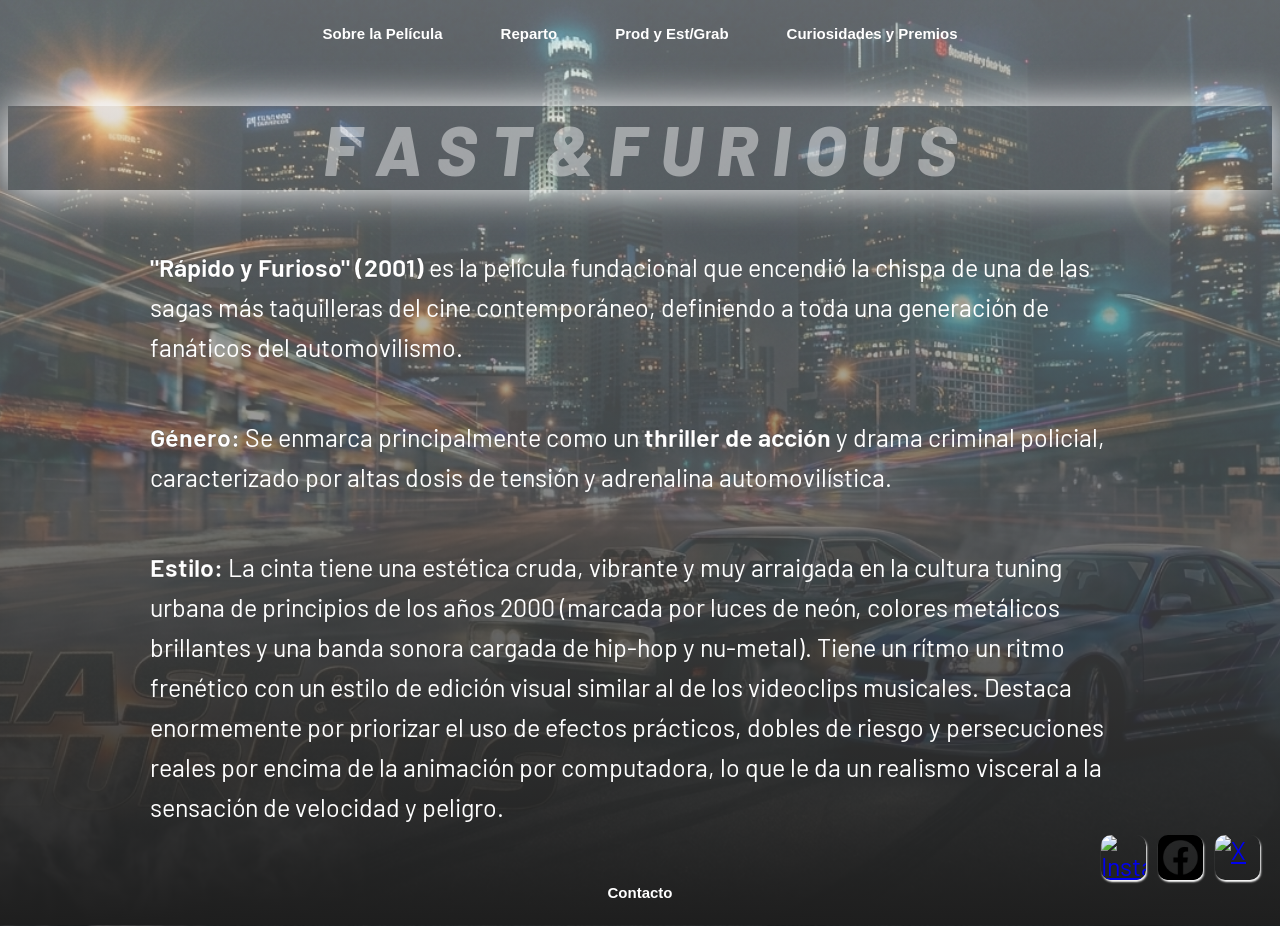
==== index.html @ feaf2897 "Primer carga con actualizaciones" ====
<!DOCTYPE html>
<html lang="en">

<head>
    <meta charset="UTF-8">
    <meta name="viewport" content="width=device-width, initial-scale=1.0">
    <title>HOME</title>
    <link href="https://fonts.googleapis.com/css2?family=Barlow:ital,wght@0,400;0,600;0,800;1,800&display=swap" rel="stylesheet">
    <link rel="stylesheet" href="./style.css">
    <link rel="icon" href="./gear-favicon.png">


</head>

<body>
    <header>
        <nav>
            <a href="./SOBRE-LA-PELICULA/sobrelapelicula.html" class="btn-menu">Sobre la Película</a>
            <a href="./REPARTO/reparto.html" class="btn-menu">Reparto</a>
            <a href="./PRODUCCION-Y-ESTUDIO-DE-GRABACION/produccionyestudiodegrabacion.html" class="btn-menu">Prod y Est/Grab</a>
            <a href="./CURIOSIDADES-Y-PREMIOS/curiosidadesypremios.html" class="btn-menu">Curiosidades y Premios</a>
        </nav>

    </header>
     <h1 id="tituloHome">F A S T & F U R I O U S</h1>
    <main>

        <section>
           
            <p>
                <span><strong>"Rápido y Furioso" (2001)</strong></span> es la película fundacional que encendió la
                chispa de una de
                las sagas más taquilleras del cine contemporáneo, definiendo a toda una generación de fanáticos del
                automovilismo.
            </p>
        </section>
        <section>
            <p>
                <span><strong>Género:</strong></span> Se enmarca principalmente como un <span><strong>thriller de
                        acción</strong></span> y drama
                criminal policial, caracterizado
                por altas dosis de tensión y adrenalina automovilística.
            </p>
        </section>
        <section>
            <p>
                <span><strong>Estilo:</strong></span> La cinta tiene una estética cruda, vibrante y muy arraigada en la
                cultura
                tuning urbana de
                principios de los años 2000 (marcada por luces de neón, colores metálicos brillantes y una banda sonora
                cargada de hip-hop y nu-metal).
                Tiene un rítmo un ritmo frenético con un estilo de
                edición visual similar al de los videoclips musicales. Destaca enormemente por priorizar el uso de
                efectos
                prácticos, dobles de riesgo y persecuciones reales por encima de la animación por computadora, lo que le
                da
                un realismo visceral a la sensación de velocidad y peligro.
            </p>
        </section>

    </main>
    
            <footer>
                <div class="mis-redes-derecha">
    <a href="https://www.instagram.com/thefastsaga" target="_blank" class="link-red">
        <img src="./CONTACTO/IMAGENES-CONTACTO/contacto-boton-instagram.png" alt="Instagram">
    </a>
    <a href="https://www.facebook.com/TheFastSaga/" target="_blank" class="link-red">
        <img src="./CONTACTO/IMAGENES-CONTACTO/contacto-boton-facebook.png" alt="Facebook">
    </a>
    <a href="https://x.com/TheFastSaga" target="_blank" class="link-red">
        <img src="./CONTACTO/IMAGENES-CONTACTO/contacto-boton-X.png" alt="X">
    </a>
</div>
    <a href="./CONTACTO/contacto.html" class="btn-menu" target="_blank">Contacto</a>
</footer>

</body>

</html>
---- style.css ----
* {
    font-family: 'Barlow', sans-serif;
    font-size: 25px;
}


 
 body {
   background-image:linear-gradient(rgba(255, 255, 255, 0.383), rgb(30, 30, 30)), url(./IMAGENES-HOME/imagen-fondo-de-home.png);
   background-size: cover;
   background-position: bottom;
   background-repeat: no-repeat;
   min-height: 100vh;
 }

 main{
    width: 1000px;
    margin: auto;
 }

 nav {
    display: flex;
    justify-content: center;    
}

  .btn-menu {
    display: inline-block; 
    padding: 12px 24px; 
    margin: 5px; 
    background-color: rgba(219, 133, 52, 0); 
    color: rgb(255, 255, 255);            
    text-decoration: none;
    font-family: 'Segoe UI', Tahoma, Geneva, Verdana, sans-serif;
    font-weight: bold;
    font-size: 15px;
    border-radius: 6px;       
    transition: all 0.6s ease-in-out;
}

.btn-menu:hover {
    background-color: rgba(255, 254, 254, 0.355); 
    cursor: pointer;           
    transform: scale(60%);
}

header {
   position: sticky;
   top: 0;


 }

 #tituloHome {
   font-weight: 800; font-style: italic; text-transform: uppercase;
   color: rgba(255, 255, 255, 0.438);
   box-shadow: 0 0 40px rgb(255, 255, 255);
   font-size: 70px;
   text-align: center;

 }


 p{
   color: rgb(255, 255, 255);
    border-radius: 10px;
    padding: 1%;
    border-right: 1px;
    margin-bottom: 3%;
    line-height: 1.6;
   }

   span{
 color: rgb(255, 255, 255);
     -webkit-text-stroke: 0.5px rgba(4, 3, 4, 0.439);


   }

   
.mis-redes-derecha {
    position: fixed;
    bottom: 20px;
    right: 20px;
    display: flex;
    flex-direction: row;
    gap: 12px;
    
}

.link-red {
    display: block;
    transition: transform 0.2s;
}
.link-red img {
    width: 45px;
    height: 45px;
    object-fit: cover;
    border-radius: 10px;
    display: block;
    box-shadow: 1px 2px 2px #ffffff;
}

.link-red:hover {
    transform: scale(1.5);
    cursor: pointer;
}

  
   

footer {
    display: flex;
    justify-content: center;

}
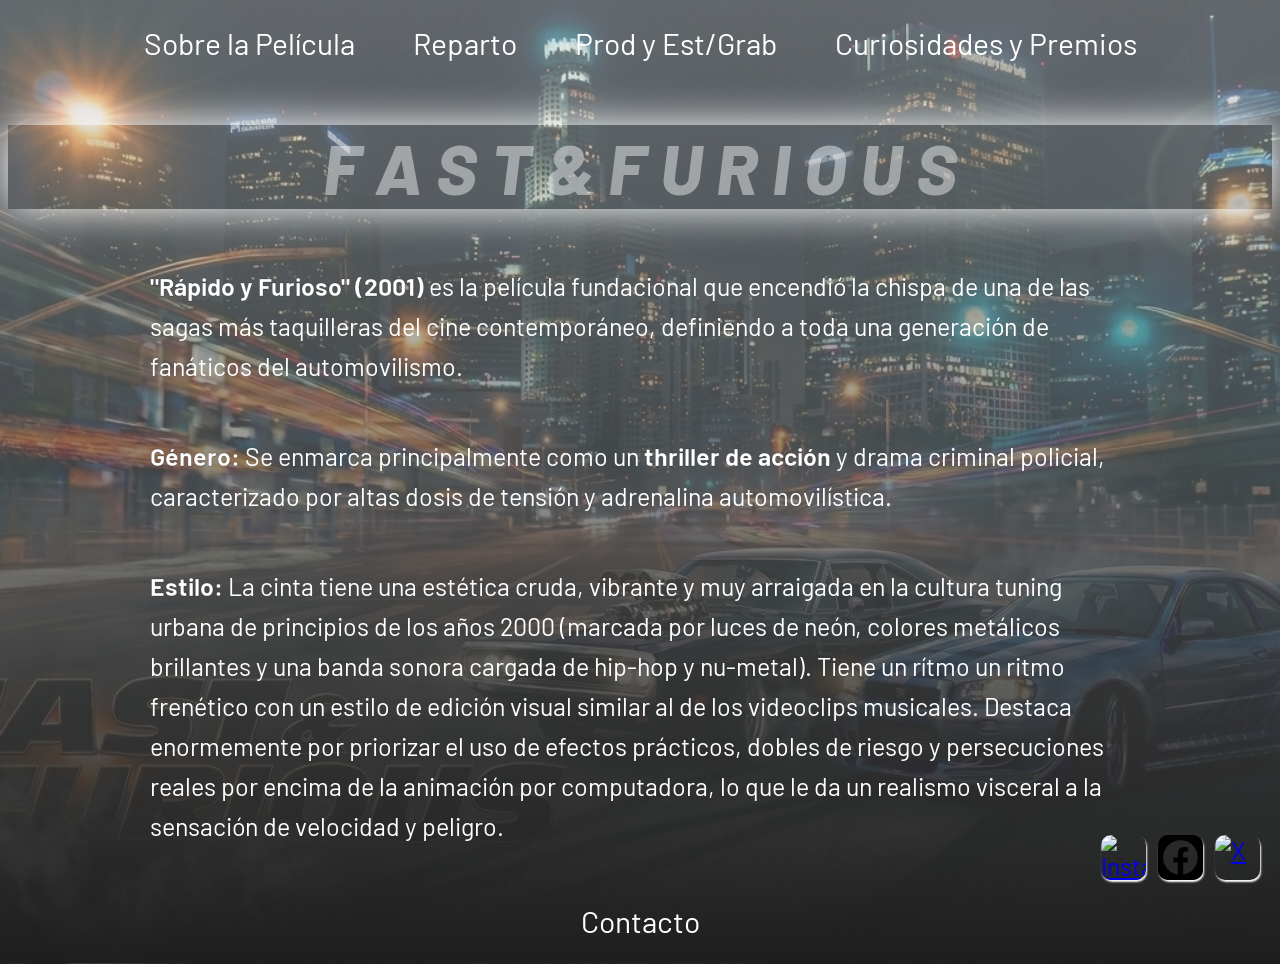
==== commit 2ccbc48b: "Limpieza css" ====
--- a/index.html
+++ b/index.html
@@ -7,7 +7,8 @@
     <title>HOME</title>
     <link href="https://fonts.googleapis.com/css2?family=Barlow:ital,wght@0,400;0,600;0,800;1,800&display=swap" rel="stylesheet">
     <link rel="stylesheet" href="./style.css">
-    <link rel="icon" href="./gear-favicon.png">
+     <link rel="icon" href="./favicon.png">
+    
 
 
 </head>
--- a/style.css
+++ b/style.css
@@ -25,16 +25,14 @@
 }
 
   .btn-menu {
-    display: inline-block; 
-    padding: 12px 24px; 
-    margin: 5px; 
-    background-color: rgba(219, 133, 52, 0); 
-    color: rgb(255, 255, 255);            
+    display: inline-block;
+    padding: 12px 24px;
+    margin: 5px;
+    background-color: rgba(219, 133, 52, 0);
+    color: rgb(255, 255, 255);
     text-decoration: none;
-    font-family: 'Segoe UI', Tahoma, Geneva, Verdana, sans-serif;
-    font-weight: bold;
-    font-size: 15px;
-    border-radius: 6px;       
+    font-size: 30px;
+    border-radius: 6px;
     transition: all 0.6s ease-in-out;
 }
 
@@ -113,4 +111,5 @@
     display: flex;
     justify-content: center;
 
+
 }
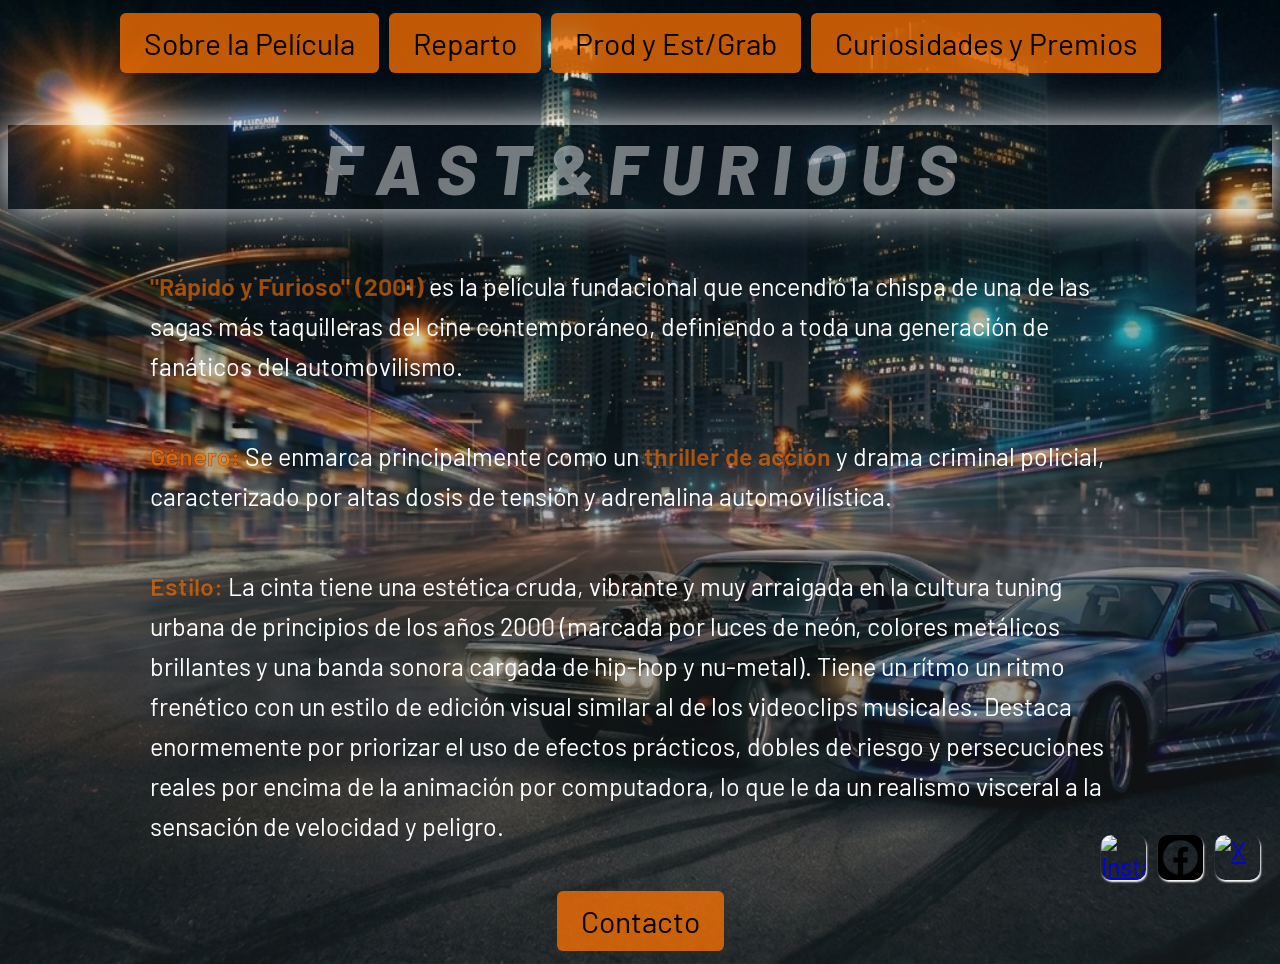
==== commit df18bbee: "Archivo con wire low" ====
--- a/index.html
+++ b/index.html
@@ -5,10 +5,11 @@
     <meta charset="UTF-8">
     <meta name="viewport" content="width=device-width, initial-scale=1.0">
     <title>HOME</title>
-    <link href="https://fonts.googleapis.com/css2?family=Barlow:ital,wght@0,400;0,600;0,800;1,800&display=swap" rel="stylesheet">
+    <link href="https://fonts.googleapis.com/css2?family=Barlow:ital,wght@0,400;0,600;0,800;1,800&display=swap"
+        rel="stylesheet">
     <link rel="stylesheet" href="./style.css">
-     <link rel="icon" href="./favicon.png">
-    
+    <link rel="icon" href="./favicon.png">
+
 
 
 </head>
@@ -18,16 +19,17 @@
         <nav>
             <a href="./SOBRE-LA-PELICULA/sobrelapelicula.html" class="btn-menu">Sobre la Película</a>
             <a href="./REPARTO/reparto.html" class="btn-menu">Reparto</a>
-            <a href="./PRODUCCION-Y-ESTUDIO-DE-GRABACION/produccionyestudiodegrabacion.html" class="btn-menu">Prod y Est/Grab</a>
+            <a href="./PRODUCCION-Y-ESTUDIO-DE-GRABACION/produccionyestudiodegrabacion.html" class="btn-menu">Prod y
+                Est/Grab</a>
             <a href="./CURIOSIDADES-Y-PREMIOS/curiosidadesypremios.html" class="btn-menu">Curiosidades y Premios</a>
         </nav>
 
     </header>
-     <h1 id="tituloHome">F A S T & F U R I O U S</h1>
+    <h1 id="tituloHome">F A S T & F U R I O U S</h1>
     <main>
 
         <section>
-           
+
             <p>
                 <span><strong>"Rápido y Furioso" (2001)</strong></span> es la película fundacional que encendió la
                 chispa de una de
@@ -60,21 +62,26 @@
         </section>
 
     </main>
-    
-            <footer>
-                <div class="mis-redes-derecha">
-    <a href="https://www.instagram.com/thefastsaga" target="_blank" class="link-red">
-        <img src="./CONTACTO/IMAGENES-CONTACTO/contacto-boton-instagram.png" alt="Instagram">
-    </a>
-    <a href="https://www.facebook.com/TheFastSaga/" target="_blank" class="link-red">
-        <img src="./CONTACTO/IMAGENES-CONTACTO/contacto-boton-facebook.png" alt="Facebook">
-    </a>
-    <a href="https://x.com/TheFastSaga" target="_blank" class="link-red">
-        <img src="./CONTACTO/IMAGENES-CONTACTO/contacto-boton-X.png" alt="X">
-    </a>
-</div>
-    <a href="./CONTACTO/contacto.html" class="btn-menu" target="_blank">Contacto</a>
-</footer>
+
+
+
+    <footer>
+        <div class="mis-redes-derecha">
+            <a href="https://www.instagram.com/thefastsaga" target="_blank" class="link-red">
+                <img src="./CONTACTO/IMAGENES-CONTACTO/contacto-boton-instagram.png" alt="Instagram">
+            </a>
+            <a href="https://www.facebook.com/TheFastSaga/" target="_blank" class="link-red">
+                <img src="./CONTACTO/IMAGENES-CONTACTO/contacto-boton-facebook.png" alt="Facebook">
+            </a>
+            <a href="https://x.com/TheFastSaga" target="_blank" class="link-red">
+                <img src="./CONTACTO/IMAGENES-CONTACTO/contacto-boton-X.png" alt="X">
+            </a>
+        </div>
+
+        <a href="./CONTACTO/contacto.html" class="btn-menu" target="_blank">Contacto</a>
+
+    </footer>
+
 
 </body>
 
--- a/style.css
+++ b/style.css
@@ -7,7 +7,7 @@
 
  
  body {
-   background-image:linear-gradient(rgba(255, 255, 255, 0.383), rgb(30, 30, 30)), url(./IMAGENES-HOME/imagen-fondo-de-home.png);
+   background-image:linear-gradient(rgba(255, 255, 255, 0), rgba(30, 30, 30, 0.575)), url(./IMAGENES-HOME/imagen-fondo-de-home.png);
    background-size: cover;
    background-position: bottom;
    background-repeat: no-repeat;
@@ -17,6 +17,7 @@
  main{
     width: 1000px;
     margin: auto;
+    text-align: left;
  }
 
  nav {
@@ -28,8 +29,8 @@
     display: inline-block;
     padding: 12px 24px;
     margin: 5px;
-    background-color: rgba(219, 133, 52, 0);
-    color: rgb(255, 255, 255);
+    background-color: rgba(255, 115, 0, 0.753);
+    color: rgb(0, 0, 0);
     text-decoration: none;
     font-size: 30px;
     border-radius: 6px;
@@ -37,9 +38,9 @@
 }
 
 .btn-menu:hover {
-    background-color: rgba(255, 254, 254, 0.355); 
+    background-color: rgb(255, 254, 254); 
     cursor: pointer;           
-    transform: scale(60%);
+    transform: scale(120%);
 }
 
 header {
@@ -69,7 +70,7 @@
    }
 
    span{
- color: rgb(255, 255, 255);
+ color: rgba(255, 115, 0, 0.603);
      -webkit-text-stroke: 0.5px rgba(4, 3, 4, 0.439);
 
 
@@ -110,6 +111,4 @@
 footer {
     display: flex;
     justify-content: center;
-
-
 }
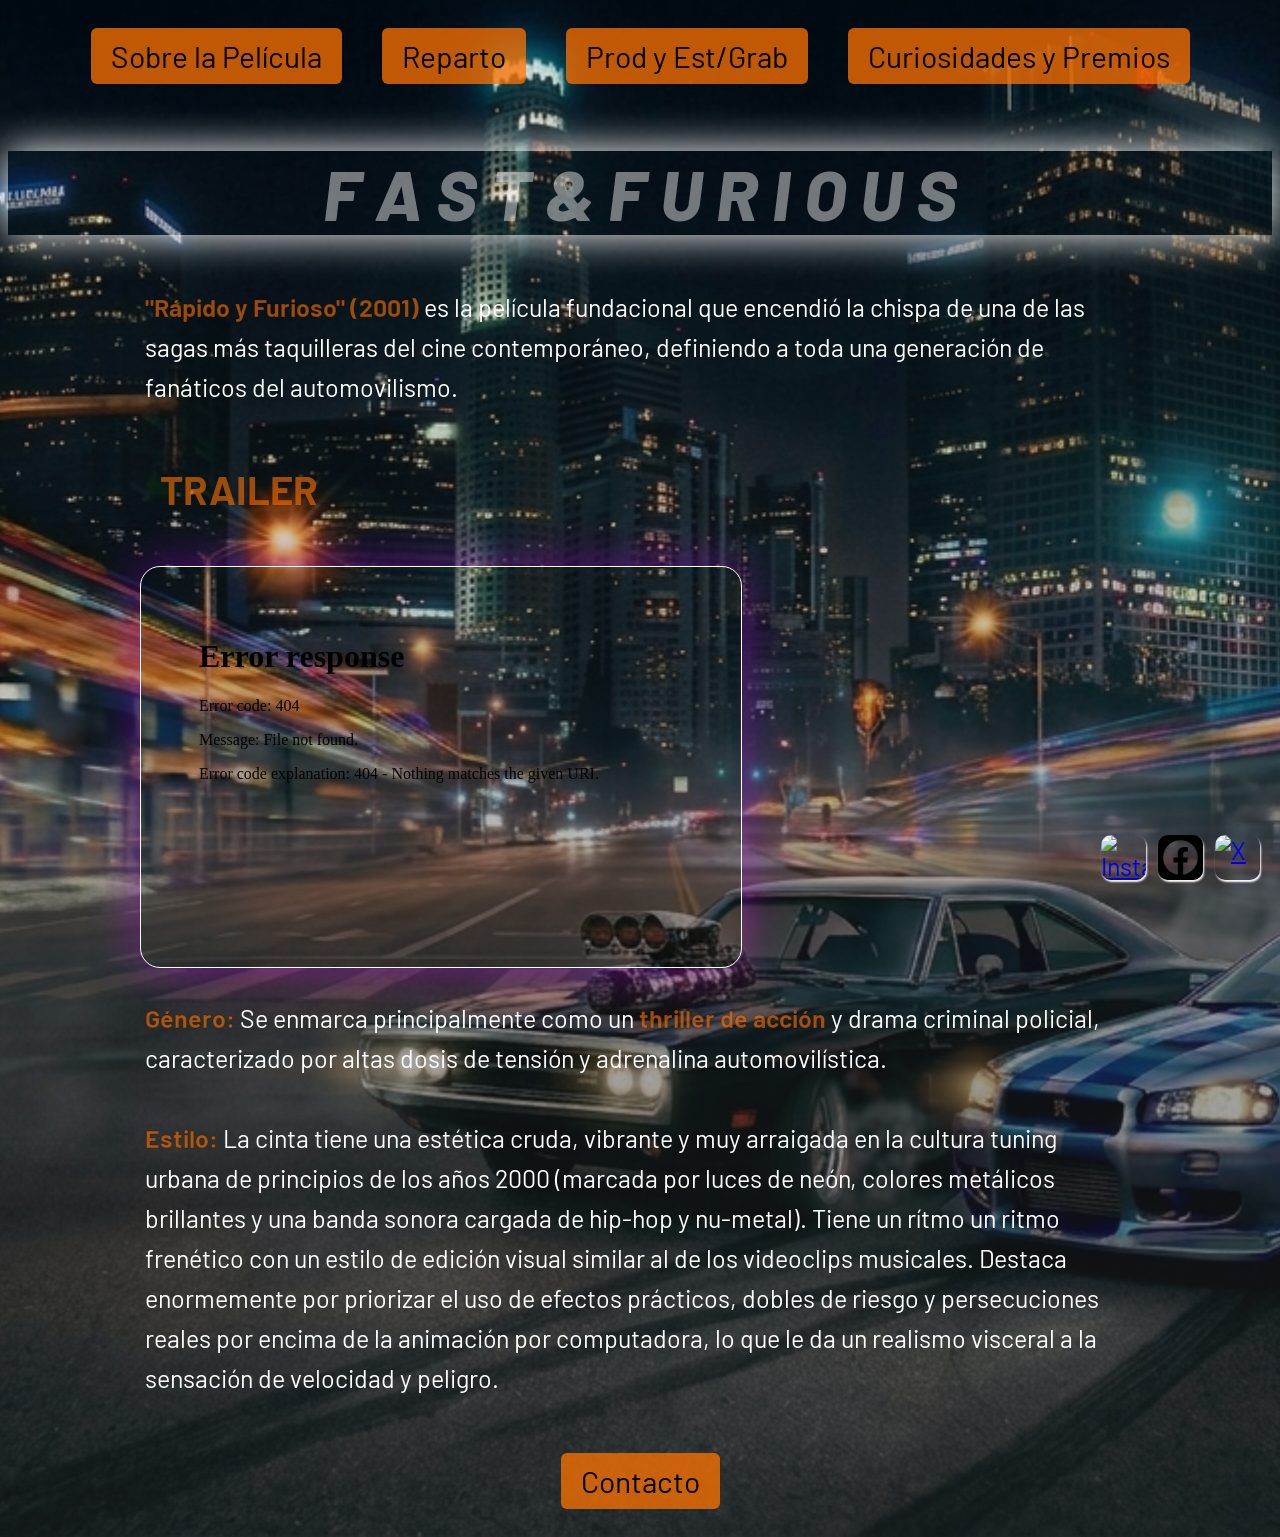
==== commit 26490ebc: "Actualizacion de pagina" ====
--- a/index.html
+++ b/index.html
@@ -28,6 +28,7 @@
     <h1 id="tituloHome">F A S T & F U R I O U S</h1>
     <main>
 
+
         <section>
 
             <p>
@@ -37,6 +38,14 @@
                 automovilismo.
             </p>
         </section>
+
+        <h2>TRAILER</h2>
+
+<article class="homeVideo">
+<iframe src="./IMAGENES-HOME/VideoHome.mp4"></iframe>
+</article>
+
+
         <section>
             <p>
                 <span><strong>Género:</strong></span> Se enmarca principalmente como un <span><strong>thriller de
@@ -45,6 +54,7 @@
                 por altas dosis de tensión y adrenalina automovilística.
             </p>
         </section>
+
         <section>
             <p>
                 <span><strong>Estilo:</strong></span> La cinta tiene una estética cruda, vibrante y muy arraigada en la
@@ -66,14 +76,14 @@
 
 
     <footer>
-        <div class="mis-redes-derecha">
-            <a href="https://www.instagram.com/thefastsaga" target="_blank" class="link-red">
+        <div class="redes">
+            <a href="https://www.instagram.com/thefastsaga" target="_blank" class="config-red">
                 <img src="./CONTACTO/IMAGENES-CONTACTO/contacto-boton-instagram.png" alt="Instagram">
             </a>
-            <a href="https://www.facebook.com/TheFastSaga/" target="_blank" class="link-red">
+            <a href="https://www.facebook.com/TheFastSaga/" target="_blank" class="config-red">
                 <img src="./CONTACTO/IMAGENES-CONTACTO/contacto-boton-facebook.png" alt="Facebook">
             </a>
-            <a href="https://x.com/TheFastSaga" target="_blank" class="link-red">
+            <a href="https://x.com/TheFastSaga" target="_blank" class="config-red">
                 <img src="./CONTACTO/IMAGENES-CONTACTO/contacto-boton-X.png" alt="X">
             </a>
         </div>
--- a/style.css
+++ b/style.css
@@ -27,18 +27,20 @@
 
   .btn-menu {
     display: inline-block;
-    padding: 12px 24px;
-    margin: 5px;
+    padding: 10px 20px;
+    margin: 20px;
     background-color: rgba(255, 115, 0, 0.753);
     color: rgb(0, 0, 0);
     text-decoration: none;
     font-size: 30px;
     border-radius: 6px;
-    transition: all 0.6s ease-in-out;
+    transition: all 0.8s ease-in-out;
+    
+    
 }
 
 .btn-menu:hover {
-    background-color: rgb(255, 254, 254); 
+    background-color: rgb(132, 0, 255); 
     cursor: pointer;           
     transform: scale(120%);
 }
@@ -50,6 +52,25 @@
 
  }
 
+ .homeVideo{
+    display: flex;
+    justify-content:left;
+    
+}
+
+iframe{
+border: 1px white solid;
+border-radius: 20px;
+width: 500px;
+height: 300px;
+box-shadow: 1px 1px 50px rgba(196, 3, 255, 0.432);
+padding: 50px;
+
+
+}
+
+
+
  #tituloHome {
    font-weight: 800; font-style: italic; text-transform: uppercase;
    color: rgba(255, 255, 255, 0.438);
@@ -59,11 +80,18 @@
 
  }
 
+ h2{
+    text-align: left;
+    font-size: 40px;
+    color:  rgba(255, 115, 0, 0.603);
+    padding: 20px;
+ }
+
 
  p{
    color: rgb(255, 255, 255);
     border-radius: 10px;
-    padding: 1%;
+    padding: 5px;
     border-right: 1px;
     margin-bottom: 3%;
     line-height: 1.6;
@@ -77,7 +105,7 @@
    }
 
    
-.mis-redes-derecha {
+.redes {
     position: fixed;
     bottom: 20px;
     right: 20px;
@@ -87,11 +115,14 @@
     
 }
 
-.link-red {
+
+.config-red {
     display: block;
-    transition: transform 0.2s;
+    transition: transform 0.6s;
+
 }
-.link-red img {
+
+.config-red img {
     width: 45px;
     height: 45px;
     object-fit: cover;
@@ -100,12 +131,13 @@
     box-shadow: 1px 2px 2px #ffffff;
 }
 
-.link-red:hover {
+.config-red:hover {
     transform: scale(1.5);
     cursor: pointer;
 }
 
-  
+
+
    
 
 footer {
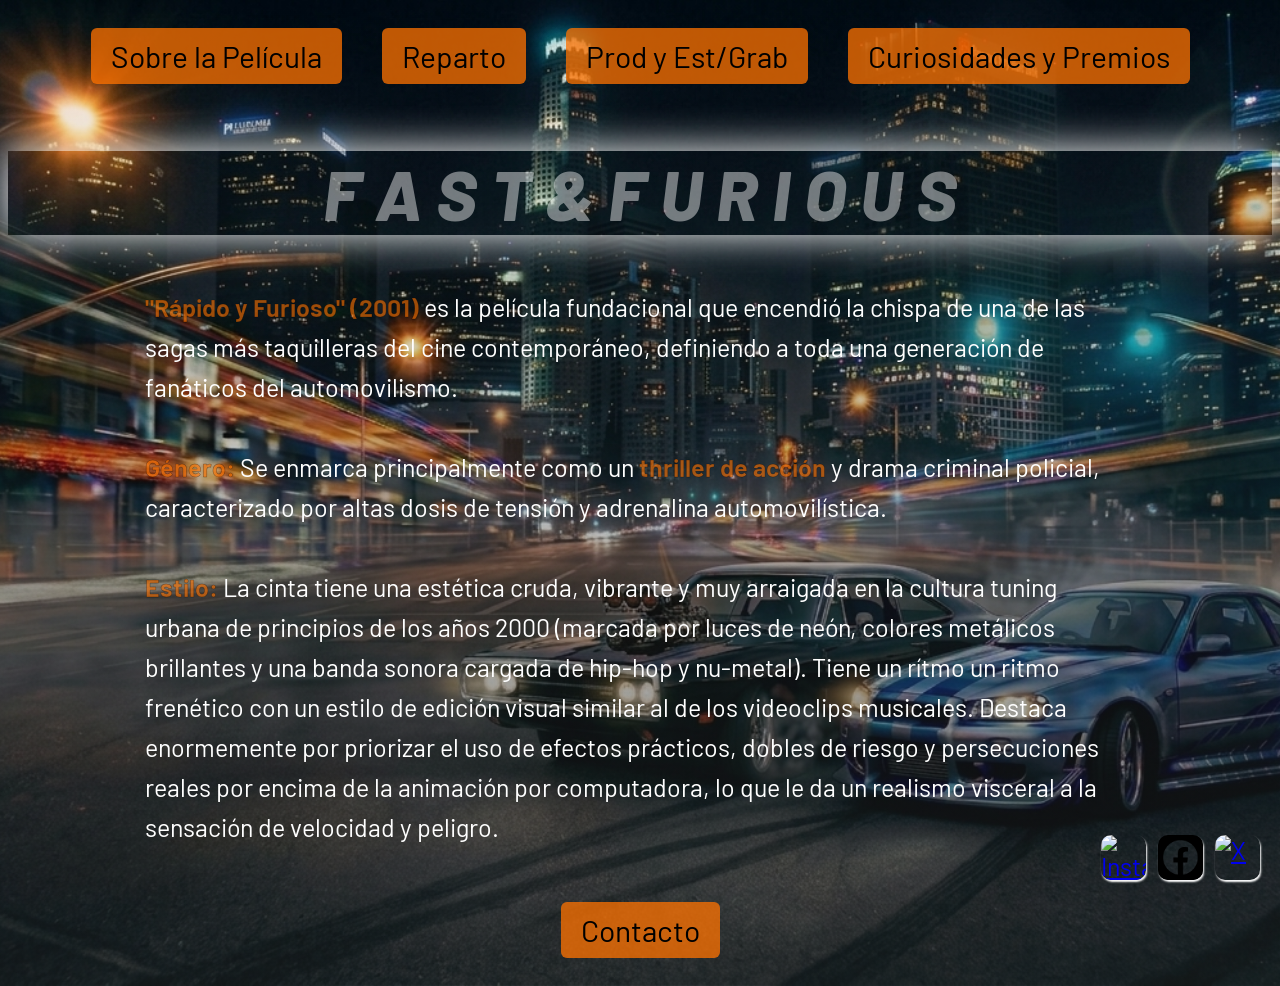
==== commit ff64e937: "Borrado de caja del video que superaba los  100MB" ====
--- a/index.html
+++ b/index.html
@@ -38,12 +38,6 @@
                 automovilismo.
             </p>
         </section>
-
-        <h2>TRAILER</h2>
-
-<article class="homeVideo">
-<iframe src="./IMAGENES-HOME/VideoHome.mp4"></iframe>
-</article>
 
 
         <section>
--- a/style.css
+++ b/style.css
@@ -50,24 +50,10 @@
    top: 0;
 
 
- }
-
- .homeVideo{
-    display: flex;
-    justify-content:left;
-    
 }
 
-iframe{
-border: 1px white solid;
-border-radius: 20px;
-width: 500px;
-height: 300px;
-box-shadow: 1px 1px 50px rgba(196, 3, 255, 0.432);
-padding: 50px;
 
 
-}
 
 
 
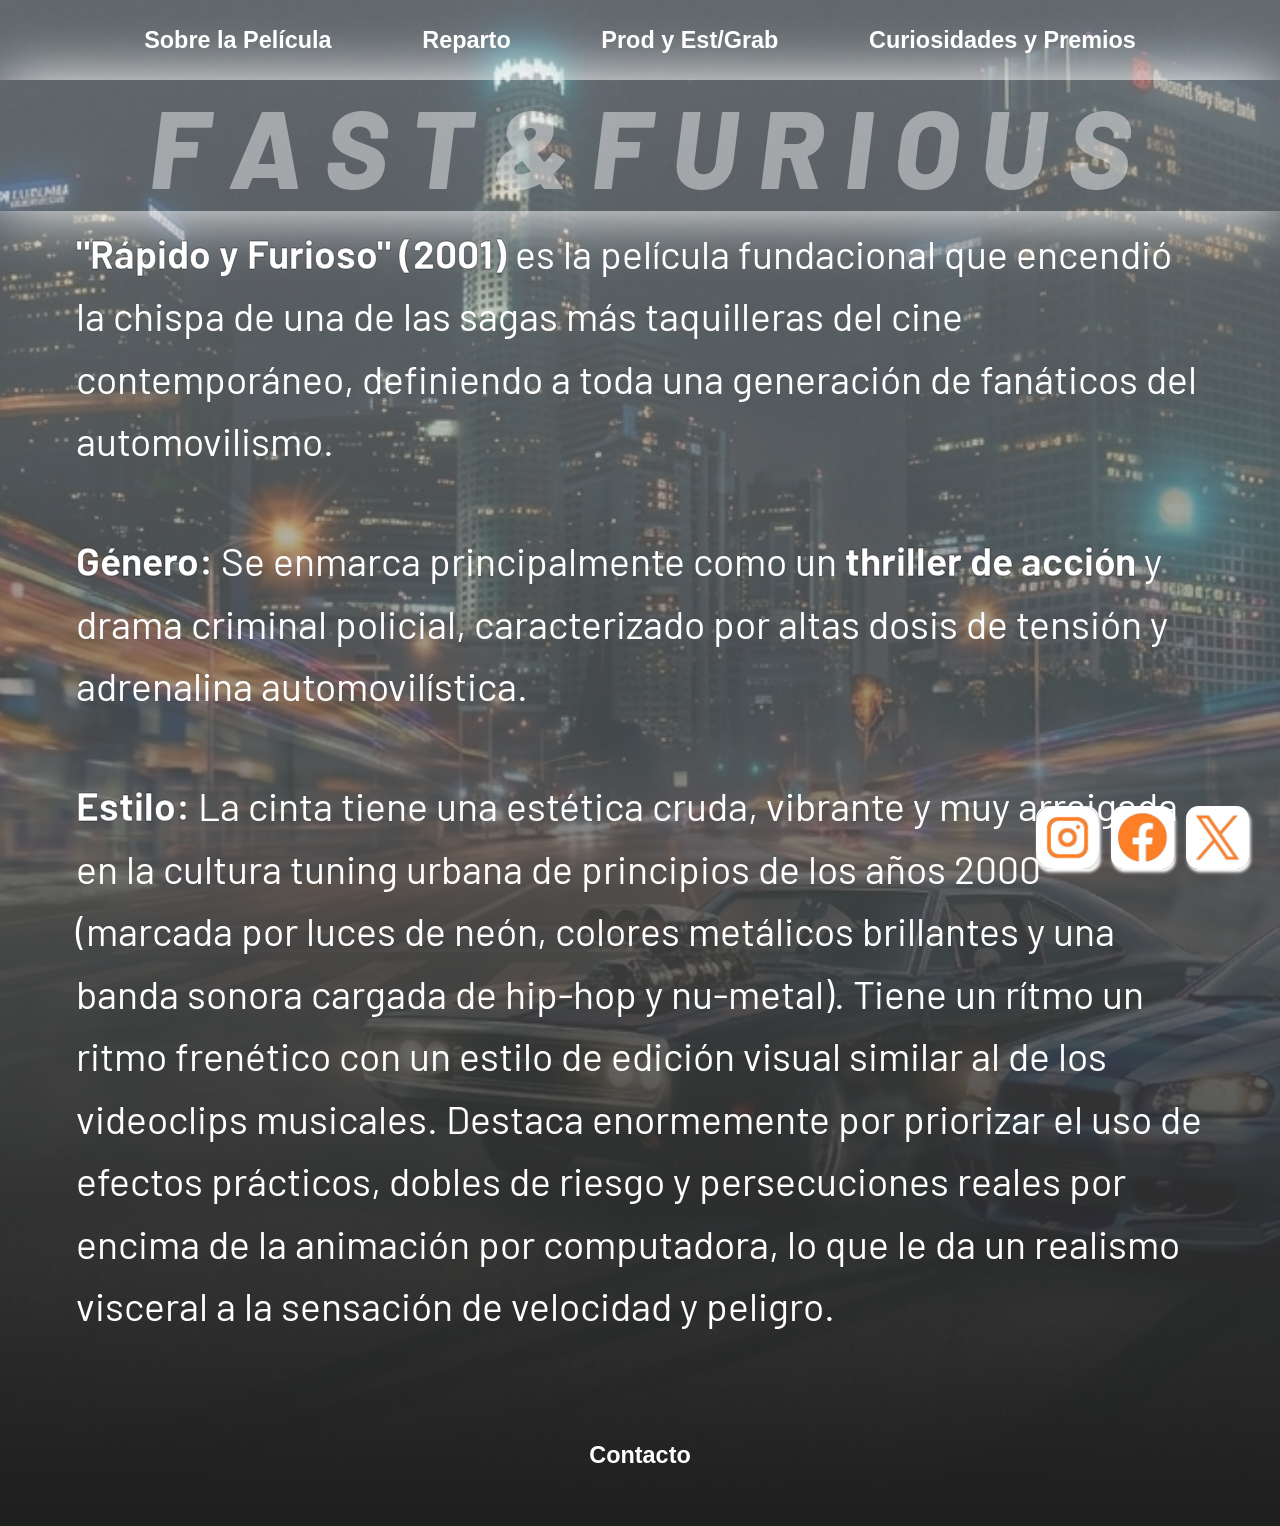
==== commit 8fa3ea0e: "Responsive Index + style css" ====
--- a/index.html
+++ b/index.html
@@ -15,16 +15,32 @@
 </head>
 
 <body>
-    <header>
-        <nav>
-            <a href="./SOBRE-LA-PELICULA/sobrelapelicula.html" class="btn-menu">Sobre la Película</a>
-            <a href="./REPARTO/reparto.html" class="btn-menu">Reparto</a>
-            <a href="./PRODUCCION-Y-ESTUDIO-DE-GRABACION/produccionyestudiodegrabacion.html" class="btn-menu">Prod y
-                Est/Grab</a>
-            <a href="./CURIOSIDADES-Y-PREMIOS/curiosidadesypremios.html" class="btn-menu">Curiosidades y Premios</a>
-        </nav>
+   <div id="caja-menu" class="panel-celu">
+    <a href="./SOBRE-LA-PELICULA/sobrelapelicula.html" class="enlace-panel">Sobre la Película</a>
+    <a href="./REPARTO/reparto.html" class="enlace-panel">Reparto</a>
+    <a href="./PRODUCCION-Y-ESTUDIO-DE-GRABACION/produccionyestudiodegrabacion.html" class="enlace-panel">Producción y Grabación</a>
+    <a href="./CURIOSIDADES-Y-PREMIOS/curiosidadesypremios.html" class="enlace-panel">Curiosidades y Premios</a>
+  </div>
 
-    </header>
+  <header>
+    <a href="#caja-menu" id="boton-abrir">
+      <svg xmlns="http://www.w3.org/2000/svg" height="40px" viewBox="0 -960 960 960" fill="#ffffff">
+        <path d="M120-240v-66.67h720V-240H120Zm0-206.67v-66.66h720v66.66H120Zm0-206.66V-720h720v66.67H120Z"/>
+      </svg>
+    </a>
+    <a href="#" id="boton-cerrar">
+      <svg xmlns="http://www.w3.org/2000/svg" height="40px" viewBox="0 -960 960 960" fill="#ffffff">
+        <path d="m251.33-204.67-46.66-46.66L433.33-480 204.67-708.67l46.66-46.66L480-526.67l228.67-228.66 46.66 46.66L526.67-480l228.66 228.67-46.66 46.66L480-433.33 251.33-204.67Z"/>
+      </svg>
+    </a>
+
+    <nav class="barra-menu">
+      <a href="./SOBRE-LA-PELICULA/sobrelapelicula.html" class="btn-menu">Sobre la Película</a>
+      <a href="./REPARTO/reparto.html" class="btn-menu">Reparto</a>
+      <a href="./PRODUCCION-Y-ESTUDIO-DE-GRABACION/produccionyestudiodegrabacion.html" class="btn-menu">Prod y Est/Grab</a>
+      <a href="./CURIOSIDADES-Y-PREMIOS/curiosidadesypremios.html" class="btn-menu">Curiosidades y Premios</a>
+    </nav>
+  </header>
     <h1 id="tituloHome">F A S T & F U R I O U S</h1>
     <main>
 
@@ -70,19 +86,18 @@
 
 
     <footer>
-        <div class="redes">
-            <a href="https://www.instagram.com/thefastsaga" target="_blank" class="config-red">
-                <img src="./CONTACTO/IMAGENES-CONTACTO/contacto-boton-instagram.png" alt="Instagram">
-            </a>
-            <a href="https://www.facebook.com/TheFastSaga/" target="_blank" class="config-red">
-                <img src="./CONTACTO/IMAGENES-CONTACTO/contacto-boton-facebook.png" alt="Facebook">
-            </a>
-            <a href="https://x.com/TheFastSaga" target="_blank" class="config-red">
-                <img src="./CONTACTO/IMAGENES-CONTACTO/contacto-boton-X.png" alt="X">
-            </a>
-        </div>
-
-        <a href="./CONTACTO/contacto.html" class="btn-menu" target="_blank">Contacto</a>
+        <div class="mis-redes-izq">
+    <a href="https://www.instagram.com/thefastsaga" target="_blank" class="link-red">
+        <img src="./CONTACTO/IMAGENES-CONTACTO/contacto-boton-instagram.png" alt="Instagram">
+    </a>
+    <a href="https://www.facebook.com/TheFastSaga/" target="_blank" class="link-red">
+        <img src="./CONTACTO/IMAGENES-CONTACTO/contacto-boton-facebook.png" alt="Facebook">
+    </a>
+    <a href="https://x.com/TheFastSaga" target="_blank" class="link-red">
+        <img src="./CONTACTO/IMAGENES-CONTACTO/contacto-boton-X.png" alt="X">
+    </a>
+</div>
+    <a href="./CONTACTO/contacto.html" class="btn-menu" target="_blank">Contacto</a>
 
     </footer>
 
--- a/style.css
+++ b/style.css
@@ -1,132 +1,208 @@
 
+/* PC */
 * {
+    box-sizing: border-box;
+    margin: 0;
+    padding: 0;
     font-family: 'Barlow', sans-serif;
-    font-size: 25px;
-}
-
-
- 
- body {
-   background-image:linear-gradient(rgba(255, 255, 255, 0), rgba(30, 30, 30, 0.575)), url(./IMAGENES-HOME/imagen-fondo-de-home.png);
-   background-size: cover;
-   background-position: bottom;
-   background-repeat: no-repeat;
-   min-height: 100vh;
- }
-
- main{
-    width: 1000px;
-    margin: auto;
-    text-align: left;
- }
-
- nav {
+    font-size: 1.5625rem;
+}
+
+body {
+    background-image: linear-gradient(rgba(255, 255, 255, 0.383), rgb(30, 30, 30)), url(./IMAGENES-HOME/imagen-fondo-de-home.png);
+    background-size: cover;
+    background-position: bottom;
+    background-repeat: no-repeat;
+    min-height: 100vh;
+}
+
+header {
+    position: sticky;
+    top: 0;
+    z-index: 100;
+}
+
+main {
+    width: 62.5rem;
+    max-width: 90%;
+    margin: 0 auto;
+}
+
+nav {
     display: flex;
-    justify-content: center;    
-}
-
-  .btn-menu {
-    display: inline-block;
-    padding: 10px 20px;
-    margin: 20px;
-    background-color: rgba(255, 115, 0, 0.753);
-    color: rgb(0, 0, 0);
+    justify-content: center;
+}
+
+.btn-menu {
+    display: inline-block; 
+    padding: 0.75rem 1.5rem;
+    margin: 0.3125rem;
+    background-color: rgba(219, 133, 52, 0); 
+    color: rgb(255, 255, 255);            
     text-decoration: none;
-    font-size: 30px;
-    border-radius: 6px;
-    transition: all 0.8s ease-in-out;
-    
-    
+    font-family: 'Segoe UI', Tahoma, Geneva, Verdana, sans-serif;
+    font-weight: bold;
+    font-size: 0.9375rem;
+    border-radius: 0.375rem;     
+    transition: all 0.6s ease-in-out;
 }
 
 .btn-menu:hover {
-    background-color: rgb(132, 0, 255); 
+    background-color: rgba(255, 254, 254, 0.355); 
     cursor: pointer;           
-    transform: scale(120%);
-}
-
-header {
-   position: sticky;
-   top: 0;
-
-
-}
-
-
-
-
-
-
- #tituloHome {
-   font-weight: 800; font-style: italic; text-transform: uppercase;
-   color: rgba(255, 255, 255, 0.438);
-   box-shadow: 0 0 40px rgb(255, 255, 255);
-   font-size: 70px;
-   text-align: center;
-
- }
-
- h2{
-    text-align: left;
-    font-size: 40px;
-    color:  rgba(255, 115, 0, 0.603);
-    padding: 20px;
- }
-
-
- p{
-   color: rgb(255, 255, 255);
-    border-radius: 10px;
-    padding: 5px;
-    border-right: 1px;
+    transform: scale(0.95);
+}
+
+#boton-abrir,
+#boton-cerrar,
+.panel-celu {
+    display: none;
+}
+
+#tituloHome {
+    font-weight: 800;
+    font-style: italic;
+    text-transform: uppercase;
+    color: rgba(255, 255, 255, 0.438);
+    box-shadow: 0 0 2.5rem rgb(255, 255, 255);
+    font-size: 4.375rem;
+    text-align: center;
+}
+
+p {
+    color: rgb(255, 255, 255);
+    border-radius: 0.625rem;
+    padding: 1%;
+    border-right: 0.0625rem solid transparent;
     margin-bottom: 3%;
     line-height: 1.6;
-   }
-
-   span{
- color: rgba(255, 115, 0, 0.603);
-     -webkit-text-stroke: 0.5px rgba(4, 3, 4, 0.439);
-
-
-   }
-
-   
-.redes {
+}
+
+span {
+    color: rgb(255, 255, 255);
+    -webkit-text-stroke: 0.03125rem rgba(4, 3, 4, 0.439);
+}
+
+/* Redes */
+
+.mis-redes-izq {
     position: fixed;
-    bottom: 20px;
-    right: 20px;
+    bottom: 1.25rem;
+    right: 1.25rem;
     display: flex;
     flex-direction: row;
-    gap: 12px;
-    
-}
-
-
-.config-red {
+    gap: 0.5rem;
+    z-index: 90;
+}
+.link-red {
     display: block;
-    transition: transform 0.6s;
-
-}
-
-.config-red img {
-    width: 45px;
-    height: 45px;
+    transition: transform 0.2s;
+}
+
+.link-red img {
+    width: 2.5rem;
+    height: 2.5rem;
     object-fit: cover;
-    border-radius: 10px;
+    border-radius: 0.5rem;
     display: block;
-    box-shadow: 1px 2px 2px #ffffff;
-}
-
-.config-red:hover {
-    transform: scale(1.5);
+    box-shadow: 0.0625rem 0.125rem 0.125rem #ffffff;
+}
+
+.link-red:hover {
+    transform: scale(1.15);
     cursor: pointer;
 }
-
-
-
-   
 
 footer {
     display: flex;
     justify-content: center;
+    padding: 1.25rem 0;
+}
+
+
+/* Mobile */
+
+@media (max-width: 768px) {
+    .barra-menu {
+        display: none !important;
+    }
+
+    header {
+        position: relative;
+        z-index: 300;
+    }
+
+    #boton-abrir {
+        display: block;
+        position: fixed;
+        top: 1.25rem;
+        left: 1.25rem;
+        z-index: 301;
+        cursor: pointer;
+    }
+
+    #boton-cerrar {
+        display: none;
+        position: fixed;
+        top: 1.25rem;
+        left: 1.25rem;
+        z-index: 302;
+        cursor: pointer;
+    }
+
+    .panel-celu {
+        display: flex;
+        flex-direction: column;
+        justify-content: center;
+        align-items: center;
+        gap: 2rem;
+        position: fixed;
+        top: 0;
+        left: -100%;
+        width: 100vw;
+        height: 100vh;
+        background-color: rgba(15, 15, 15, 0.65);
+        backdrop-filter: blur(12px);
+        -webkit-backdrop-filter: blur(12px);
+        transition: left 0.4s ease-in-out;
+        z-index: 200;
+    }
+
+    .panel-celu:target {
+        left: 0;
+    }
+
+    .panel-celu:target ~ header #boton-abrir {
+        display: none;
+    }
+
+    .panel-celu:target ~ header #boton-cerrar {
+        display: block;
+    }
+
+    .enlace-panel {
+        color: #ffffff;
+        text-decoration: none;
+        font-size: 1.125rem;
+        font-weight: 600;
+        text-align: center;
+        transition: color 0.3s ease;
+    }
+
+    .enlace-panel:hover {
+        color: rgba(219, 133, 52, 1);
+    }
+
+    /* Redes */
+    .mis-redes-derecha {
+        bottom: 0.75rem;
+        right: 0.75rem;
+        gap: 0.5rem;
+    }
+
+    .link-red img {
+        width: 1.75rem;
+        height: 1.75rem;
+        border-radius: 0.375rem;
+    }
 }
